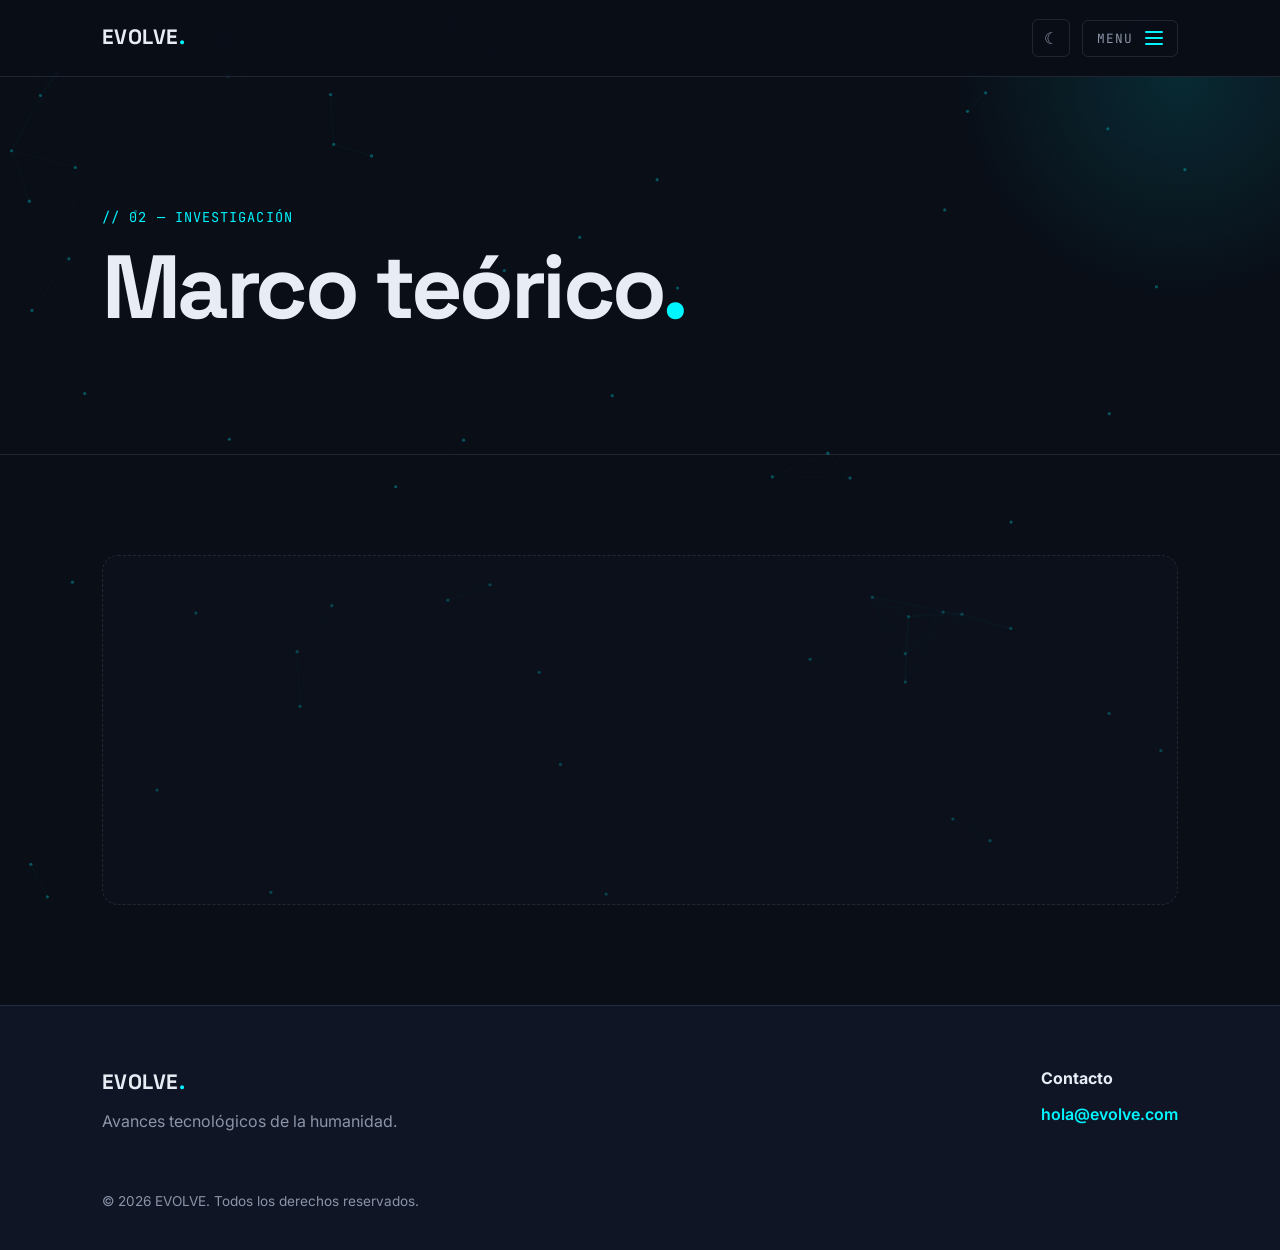
==== marco teorico.html @ f4b8d549 "Menu integrado" ====
<!DOCTYPE html>
<html lang="es">
<head>
  <meta charset="UTF-8">
  <meta name="viewport" content="width=device-width, initial-scale=1.0">

  <title>Marco teórico — EVOLVE</title>

  <meta
    name="description"
    content="Marco teórico del proyecto EVOLVE sobre los avances tecnológicos de la humanidad."
  >

  <link rel="preconnect" href="https://fonts.googleapis.com">
  <link rel="preconnect" href="https://fonts.gstatic.com" crossorigin>

  <link
    href="https://fonts.googleapis.com/css2?family=Space+Grotesk:wght@400;500;600;700&family=Inter:wght@400;500;600&family=JetBrains+Mono:wght@400;500&display=swap"
    rel="stylesheet"
  >

  <link rel="stylesheet" href="styles.css">
</head>

<body>

  <!-- Fondo animado -->
  <canvas id="particle-canvas"></canvas>
  <canvas id="cursor-trail-canvas"></canvas>

  <!-- Barra de progreso -->
  <div class="scroll-progress" id="scroll-progress"></div>

  <!-- HEADER -->
  <header class="site-header" id="header">

    <div class="header-inner">

      <a href="index.html" class="logo"> EVOLVE<span class="logo-dot">.</span></a>

      <div class="header-actions">

        <button
          class="icon-btn"
          id="theme-toggle"
          aria-label="Cambiar tema claro/oscuro"
        >
          <span id="theme-icon">☾</span>
        </button>

        <button
          class="menu-toggle"
          id="menu-toggle"
          aria-label="Abrir menú"
          aria-expanded="false"
          aria-controls="main-nav"
        >
          <span class="menu-toggle-label">MENU</span>

          <span class="menu-toggle-icon">
            <span></span>
            <span></span>
            <span></span>
          </span>
        </button>

      </div>

    </div>

    <nav class="main-nav" id="main-nav">

      <ul>

        <li><a href="index.html"> Inicio </a></li>
        <li><a href="nosotros.html"> Nosotros</a></li>
        <li><a href="marco teorico.html" class="active"> Marco teórico</a></li>
        <li><a href="resultado e impacto.html"> Resultado e impacto</a></li>
        <li><a href="propuestas de cambio.html"> Propuestas de cambio</a></li>
        <li><a href="index.html#contacto"> Contacto </a></li>

      </ul>

    </nav>

  </header>


  <!-- HERO -->
  <main>

    <section class="page-hero">

      <div class="page-hero-inner">

        <p class="page-eyebrow">// 02 — INVESTIGACIÓN</p>

        <h1 class="page-title">
          Marco teórico<span>.</span>
        </h1>

        <p class="page-subtitle">
          <!-- Aquí irá la introducción del marco teórico -->
        </p>

      </div>

    </section>


    <!-- CONTENIDO -->
    <section class="page-content">

      <div class="page-content-inner">

        <div class="empty-content">
          <!-- AQUÍ AGREGAREMOS EL MARCO TEÓRICO -->
        </div>

      </div>

    </section>

  </main>


  <!-- FOOTER -->
  <footer class="site-footer">

    <div class="footer-inner">

      <div class="footer-brand">

        <a href="index.html" class="logo">
          EVOLVE<span class="logo-dot">.</span>
        </a>

        <p>
          Avances tecnológicos de la humanidad.
        </p>

      </div>

      <div class="footer-contact">

        <h3>Contacto</h3>

        <a href="mailto:hola@evolve.com">
          hola@evolve.com
        </a>

      </div>

    </div>

    <div class="footer-bottom">
      <p>© 2026 EVOLVE. Todos los derechos reservados.</p>
    </div>

  </footer>


  <script src="script.js"></script>

</body>
</html>
---- styles.css ----
/* =========================================
   EVOLVE — Design tokens
   ========================================= */
:root {
  --color-bg: #0A0E17;
  --color-bg-alt: #0F1524;
  --color-surface: #131A2B;
  --color-cyan: #00F5FF;
  --color-purple: #8B5CF6;
  --color-magenta: #FF3D8A;
  --color-text: #E7ECF5;
  --color-text-soft: #8B94A8;
  --color-border: rgba(139, 148, 168, 0.18);

  --font-display: 'Space Grotesk', sans-serif;
  --font-body: 'Inter', sans-serif;
  --font-mono: 'JetBrains Mono', monospace;

  --container-width: 1140px;
  --radius-sm: 6px;
  --radius-md: 16px;
  --color-overlay: rgba(10, 14, 23, 0.75);
  --color-overlay-solid: rgba(10, 14, 23, 0.97);
  --color-cyan-rgb: 0, 245, 255;
  --color-purple-rgb: 139, 92, 246;

  color-scheme: dark;
  transition: background-color 0.3s ease, color 0.3s ease;
}

[data-theme="light"] {
  --color-bg: #F2F4F7;
  --color-bg-alt: #E7EBF0;
  --color-surface: #FFFFFF;
  --color-cyan: #0090A8;
  --color-purple: #6E56CF;
  --color-magenta: #D6336C;
  --color-text: #1A2233;
  --color-text-soft: #5B6472;
  --color-border: rgba(26, 34, 51, 0.12);
  --color-overlay: rgba(242, 244, 247, 0.85);
  --color-overlay-solid: rgba(242, 244, 247, 0.97);
  --color-cyan-rgb: 0, 144, 168;
  --color-purple-rgb: 110, 86, 207;
  color-scheme: light;
}

[data-theme="light"] body {
  background-color: var(--color-bg);
  background-image:
    linear-gradient(rgba(26, 34, 51, 0.05) 1px, transparent 1px),
    linear-gradient(90deg, rgba(26, 34, 51, 0.05) 1px, transparent 1px);
  background-size: 48px 48px;
  background-attachment: fixed;
}

* { box-sizing: border-box; }

html { scroll-behavior: smooth; }

body {
  margin: 0;
  font-family: var(--font-body);
  color: var(--color-text);
  background: var(--color-bg);
  line-height: 1.6;
  position: relative;
}

img { max-width: 100%; display: block; }
a { color: inherit; text-decoration: none; }
ul { list-style: none; margin: 0; padding: 0; }

#particle-canvas {
  position: fixed;
  top: 0; left: 0;
  width: 100%; height: 100%;
  z-index: 0;
  opacity: 0.5;
}

#cursor-trail-canvas {
  position: fixed;
  top: 0; left: 0;
  width: 100%; height: 100%;
  z-index: 60;
  pointer-events: none;
}

.scroll-progress {
  position: fixed;
  top: 0; left: 0;
  height: 3px;
  width: 0%;
  background: linear-gradient(90deg, var(--color-cyan), var(--color-purple));
  box-shadow: 0 0 10px rgba(0, 245, 255, 0.6);
  z-index: 100;
  transition: width 0.1s ease-out;
}

.site-header, .hero, .linea-tiempo, .fronteras, .impacto, .site-footer {
  position: relative;
  z-index: 1;
}

.section-inner, .header-inner, .footer-inner {
  max-width: var(--container-width);
  margin: 0 auto;
  padding: 0 32px;
}

.section-eyebrow {
  font-family: var(--font-mono);
  color: var(--color-cyan);
  font-size: 0.85rem;
  letter-spacing: 0.05em;
  margin: 0 0 12px;
}

.section-title {
  font-family: var(--font-display);
  font-weight: 600;
  font-size: clamp(1.7rem, 3vw, 2.5rem);
  line-height: 1.25;
  max-width: 680px;
  margin: 0 0 56px;
}

/* =========================================
   Header
   ========================================= */
.site-header {
  position: sticky;
  top: 0;
  z-index: 50;
  background: var(--color-overlay);
  backdrop-filter: blur(10px);
  border-bottom: 1px solid var(--color-border);
}

.header-inner {
  display: flex;
  align-items: center;
  justify-content: space-between;
  height: 76px;
}

.logo {
  font-family: var(--font-display);
  font-weight: 700;
  font-size: 1.3rem;
  letter-spacing: 0.02em;
}

.logo-dot { color: var(--color-cyan); }

.header-actions {
  display: flex;
  align-items: center;
  gap: 12px;
}

.icon-btn {
  display: flex;
  align-items: center;
  justify-content: center;
  width: 38px;
  height: 38px;
  background: none;
  border: 1px solid var(--color-border);
  border-radius: var(--radius-sm);
  color: var(--color-text-soft);
  font-size: 1rem;
  cursor: pointer;
  transition: border-color 0.2s ease, color 0.2s ease;
}

.icon-btn:hover {
  border-color: var(--color-cyan);
  color: var(--color-cyan);
}

/* Botón que abre/cierra el menú, en todas las pantallas */
.menu-toggle {
  display: flex;
  align-items: center;
  gap: 12px;
  background: none;
  border: 1px solid var(--color-border);
  border-radius: var(--radius-sm);
  padding: 9px 14px;
  cursor: pointer;
  transition: border-color 0.2s ease;
}

.menu-toggle:hover { border-color: var(--color-cyan); }

.menu-toggle-label {
  font-family: var(--font-mono);
  font-size: 0.8rem;
  letter-spacing: 0.08em;
  color: var(--color-text-soft);
}

.menu-toggle-icon {
  display: flex;
  flex-direction: column;
  justify-content: center;
  gap: 4px;
  width: 18px;
}

.menu-toggle-icon span {
  height: 2px;
  background: var(--color-cyan);
  border-radius: 2px;
  transition: transform 0.25s ease, opacity 0.25s ease;
}

/* Cuando está abierto, el ícono se convierte en una X */
.menu-toggle[aria-expanded="true"] .menu-toggle-icon span:nth-child(1) {
  transform: translateY(6px) rotate(45deg);
}
.menu-toggle[aria-expanded="true"] .menu-toggle-icon span:nth-child(2) {
  opacity: 0;
}
.menu-toggle[aria-expanded="true"] .menu-toggle-icon span:nth-child(3) {
  transform: translateY(-6px) rotate(-45deg);
}

/* Panel desplegable del menú, oculto por defecto en toda pantalla */
.main-nav {
  position: fixed;
  top: 76px;
  left: 0;
  right: 0;
  z-index: 49;
  background: var(--color-overlay-solid);
  backdrop-filter: blur(10px);
  border-bottom: 1px solid var(--color-border);
  max-height: 0;
  overflow: hidden;
  transition: max-height 0.3s ease;
}

.main-nav.open { max-height: 400px; }

/* =========================================
   MENÚ — BLOQUES / LABELS
   ========================================= */

.main-nav ul {
  display: flex;
  align-items: center;
  justify-content: center;
  flex-wrap: wrap;
  gap: 10px;
  padding: 22px 32px;
  max-width: var(--container-width);
  margin: 0 auto;
}

.main-nav li {
  margin: 0;
}

.main-nav a {
  position: relative;
  display: inline-flex;
  align-items: center;
  min-height: 42px;
  padding: 9px 15px;

  font-family: var(--font-mono);
  font-size: 0.78rem;
  letter-spacing: 0.03em;
  color: var(--color-text-soft);

  background: rgba(19, 26, 43, 0.55);
  border: 1px solid var(--color-border);
  border-radius: 6px;

  transition:
    color 0.25s ease,
    border-color 0.25s ease,
    background 0.25s ease,
    box-shadow 0.25s ease,
    transform 0.25s ease;
}

/* Pequeño indicador tecnológico */
.main-nav a::before {
  content: "";
  color: var(--color-text-soft);
  transition: color 0.25s ease;
}

/* Hover */
.main-nav a:hover {
  color: var(--color-cyan);
  border-color: rgba(var(--color-cyan-rgb), 0.65);
  background: rgba(var(--color-cyan-rgb), 0.07);

  box-shadow:
    0 0 15px rgba(var(--color-cyan-rgb), 0.12),
    inset 0 0 12px rgba(var(--color-cyan-rgb), 0.04);

  transform: translateY(-2px);
}

/* Página activa */
.main-nav a.active {
  color: var(--color-cyan);
  border-color: var(--color-cyan);

  background: rgba(var(--color-cyan-rgb), 0.09);

  box-shadow:
    0 0 18px rgba(var(--color-cyan-rgb), 0.16),
    inset 0 0 14px rgba(var(--color-cyan-rgb), 0.05);
}

/* =========================================
   MENÚ EN MÓVIL
   ========================================= */

@media (max-width: 860px) {

  .main-nav ul {
    display: grid;
    grid-template-columns: 1fr 1fr;
    gap: 8px;
    padding: 20px 32px 25px;
  }

  .main-nav a {
    width: 100%;
    justify-content: flex-start;
  }

}

@media (max-width: 500px) {

  .main-nav ul {
    grid-template-columns: 1fr;
  }

}



/* =========================================
   Hero
   ========================================= */
.hero {
  max-width: var(--container-width);
  margin: 0 auto;
  padding: 120px 32px 140px;
  min-height: 70vh;
  display: flex;
  flex-direction: column;
  justify-content: center;
}

.hero-grid {
  display: grid;
  grid-template-columns: 1.1fr 0.9fr;
  gap: 40px;
  align-items: center;
}

.hero-inner { max-width: 560px; }

.hero-banner {
  position: relative;
  aspect-ratio: 1 / 1;
  max-width: 440px;
  margin: 0 auto;
}

.hero-banner svg { width: 100%; height: 100%; }

.hero-banner .orbit-ring {
  transform-origin: 240px 240px;
  animation: spin 22s linear infinite;
}

.hero-banner .orbit-ring-slow {
  animation: spin 40s linear infinite reverse;
}

.hero-banner .pulse-node {
  animation: pulseNode 2.2s ease-in-out infinite;
  transform-origin: 240px 240px;
}

/* En modo claro, el brillo neón se pierde contra el fondo pálido:
   se atenúa el glow central y se refuerzan las líneas y anillos */
[data-theme="light"] .hero-core-glow { opacity: 0.55; }
[data-theme="light"] .hero-lines { opacity: 0.65; }
[data-theme="light"] .orbit-ring { opacity: 0.55; }
[data-theme="light"] .orbit-ring-slow { opacity: 0.4; }

[data-theme="light"] #particle-canvas { opacity: 0.65; }

@keyframes spin {
  from { transform: rotate(0deg); }
  to { transform: rotate(360deg); }
}

@keyframes pulseNode {
  0%, 100% { r: 7; opacity: 1; }
  50% { r: 10; opacity: 0.7; }
}

.hero-eyebrow {
  font-family: var(--font-mono);
  color: var(--color-cyan);
  font-size: 0.9rem;
  margin: 0 0 20px;
  min-height: 1.3em;
}

.typewriter-cursor {
  display: inline-block;
  margin-left: 2px;
  animation: blinkCursor 0.9s steps(1) infinite;
}
#nosotros-typewriter {
  margin: 20px auto 0;
  text-align: left;
  font-family: var(--font-mono);
  font-size: 1rem;
  font-weight: 600;
  letter-spacing: 0.08em;
  color: var(--color-cyan);
  min-height: 24px;
}
@keyframes blinkCursor {
  0%, 50% { opacity: 1; }
  51%, 100% { opacity: 0; }
}

.hero-title {
  font-family: var(--font-display);
  font-weight: 700;
  font-size: clamp(2.2rem, 4.8vw, 3.6rem);
  line-height: 1.15;
  margin: 0 0 28px;
}

.glow-text {
  color: var(--color-cyan);
  text-shadow: 0 0 20px rgba(0, 245, 255, 0.5);
}

.hero-lead {
  font-size: 1.1rem;
  color: var(--color-text-soft);
  max-width: 540px;
  margin: 0 0 36px;
}

.hero-actions { display: flex; gap: 16px; flex-wrap: wrap; }

.btn {
  display: inline-block;
  padding: 15px 28px;
  border-radius: var(--radius-sm);
  font-weight: 600;
  font-size: 0.95rem;
  transition: transform 0.15s ease, box-shadow 0.15s ease;
}

.btn-primary {
  background: var(--color-cyan);
  color: var(--color-bg);
  box-shadow: 0 0 24px rgba(0, 245, 255, 0.35);
}

.btn-primary:hover { transform: translateY(-2px); box-shadow: 0 0 32px rgba(0, 245, 255, 0.55); }

.btn-ghost { border: 1.5px solid var(--color-border); color: var(--color-text); }
.btn-ghost:hover { border-color: var(--color-cyan); color: var(--color-cyan); }

.hero-scroll-hint {
  position: absolute;
  bottom: 40px;
  left: 50%;
  transform: translateX(-50%);
  display: flex;
  flex-direction: column;
  align-items: center;
  gap: 8px;
  opacity: 0.6;
}

.hero-scroll-hint span {
  width: 1px;
  height: 36px;
  background: linear-gradient(var(--color-cyan), transparent);
  animation: scrollPulse 1.8s ease-in-out infinite;
}

.hero-scroll-hint p {
  font-family: var(--font-mono);
  font-size: 0.75rem;
  color: var(--color-text-soft);
  margin: 0;
  letter-spacing: 0.1em;
}

@keyframes scrollPulse {
  0%, 100% { opacity: 0.2; }
  50% { opacity: 1; }
}

/* =========================================
   Línea de tiempo
   ========================================= */
.linea-tiempo { padding: 100px 0; }

.linea-tiempo-header {
  display: flex;
  align-items: flex-start;
  justify-content: space-between;
  gap: 24px;
  flex-wrap: wrap;
  margin-bottom: 56px;
}

.linea-tiempo-header .section-title { margin-bottom: 0; }

.btn-presentacion {
  display: inline-flex;
  align-items: center;
  gap: 10px;
  white-space: nowrap;
  font-family: var(--font-mono);
  font-size: 0.85rem;
}

/* =========================================
   Modo presentación — diapositivas pantalla completa
   ========================================= */
.presentation-overlay {
  position: fixed;
  inset: 0;
  z-index: 200;
  background: var(--color-bg);
  display: none;
  flex-direction: column;
  align-items: center;
  justify-content: center;
  padding: 60px 32px;
  opacity: 0;
  transition: opacity 0.3s ease;
}

.presentation-overlay.open {
  display: flex;
  opacity: 1;
}

.presentation-close {
  position: absolute;
  top: 28px;
  right: 32px;
  width: 42px;
  height: 42px;
  border-radius: var(--radius-sm);
  border: 1px solid var(--color-border);
  background: none;
  color: var(--color-text-soft);
  font-size: 1.1rem;
  cursor: pointer;
  transition: border-color 0.2s ease, color 0.2s ease;
}

.presentation-close:hover { border-color: var(--color-magenta); color: var(--color-magenta); }

.presentation-slide {
  max-width: 680px;
  text-align: center;
  opacity: 0;
  transform: translateY(16px);
  transition: opacity 0.35s ease, transform 0.35s ease;
}

.presentation-slide.visible {
  opacity: 1;
  transform: translateY(0);
}

.presentation-slide-year {
  font-family: var(--font-mono);
  color: var(--color-cyan);
  font-size: 1rem;
  letter-spacing: 0.05em;
}

.presentation-slide-title {
  font-family: var(--font-display);
  font-weight: 700;
  font-size: clamp(1.8rem, 4vw, 2.8rem);
  margin: 16px 0 20px;
}

.presentation-slide-summary {
  font-size: 1.15rem;
  color: var(--color-text);
  margin: 0 0 16px;
}

.presentation-slide-detail {
  color: var(--color-text-soft);
  font-size: 1rem;
  margin: 0;
}

.presentation-controls {
  display: flex;
  align-items: center;
  gap: 20px;
  margin-top: 48px;
}

.presentation-dots {
  display: flex;
  gap: 8px;
}

.presentation-dots button {
  width: 8px;
  height: 8px;
  border-radius: 50%;
  border: none;
  background: var(--color-border);
  cursor: pointer;
  padding: 0;
  transition: background 0.2s ease, transform 0.2s ease;
}

.presentation-dots button.active {
  background: var(--color-cyan);
  transform: scale(1.3);
}

#slide-autoplay.is-playing {
  border-color: var(--color-cyan);
  color: var(--color-cyan);
}

.presentation-counter {
  position: absolute;
  bottom: 28px;
  font-family: var(--font-mono);
  font-size: 0.8rem;
  color: var(--color-text-soft);
}

@media (max-width: 600px) {
  .presentation-controls { gap: 14px; }
}

.timeline { position: relative; padding-left: 8px; }

.timeline-line {
  position: absolute;
  left: 28px;
  top: 0;
  bottom: 0;
  width: 2px;
  background: linear-gradient(var(--color-cyan), var(--color-purple));
  opacity: 0.35;
}

.timeline-item {
  position: relative;
  padding-left: 76px;
  margin-bottom: 32px;
  opacity: 0;
  transform: translateY(24px);
  transition: opacity 0.6s ease, transform 0.6s ease;
}

.timeline-item.in-view {
  opacity: 1;
  transform: translateY(0);
}

.timeline-marker {
  position: absolute;
  left: 20px;
  top: 28px;
  width: 16px; height: 16px;
  border-radius: 50%;
  background: var(--color-bg);
  border: 2px solid var(--color-cyan);
  box-shadow: 0 0 12px rgba(0, 245, 255, 0.5);
}

.timeline-card {
  background: var(--color-surface);
  border: 1px solid var(--color-border);
  border-radius: var(--radius-md);
  padding: 26px 28px;
  cursor: pointer;
  transition: border-color 0.2s ease;
}

.timeline-card:hover { border-color: var(--color-cyan); }

.timeline-year {
  font-family: var(--font-mono);
  color: var(--color-cyan);
  font-size: 0.85rem;
}

.timeline-card h3 {
  font-family: var(--font-display);
  font-size: 1.3rem;
  margin: 8px 0 8px;
}

.timeline-summary {
  color: var(--color-text-soft);
  margin: 0;
}

.timeline-detail {
  color: var(--color-text-soft);
  margin: 16px 0 0;
  max-height: 0;
  overflow: hidden;
  opacity: 0;
  transition: max-height 0.35s ease, opacity 0.35s ease, margin 0.35s ease;
}

.timeline-item.expanded .timeline-detail {
  max-height: 200px;
  opacity: 1;
}

/* =========================================
   Fronteras
   ========================================= */
.fronteras { padding: 100px 0; }

.fronteras-grid {
  display: grid;
  grid-template-columns: repeat(2, 1fr);
  gap: 24px;
}

.frontera-card {
  background: var(--color-surface);
  border: 1px solid var(--color-border);
  border-radius: var(--radius-md);
  padding: 32px;
  transition: transform 0.2s ease, border-color 0.2s ease, box-shadow 0.2s ease;
}

.frontera-card:hover {
  transform: translateY(-4px);
  border-color: var(--color-purple);
  box-shadow: 0 0 32px rgba(139, 92, 246, 0.2);
}

.frontera-icon {
  color: var(--color-magenta);
  font-size: 1.4rem;
  margin-bottom: 16px;
}

.frontera-card h3 {
  font-family: var(--font-display);
  font-size: 1.25rem;
  margin: 0 0 12px;
}

.frontera-card p {
  color: var(--color-text-soft);
  margin: 0;
}

/* =========================================
   Impacto / Stats
   ========================================= */
.impacto {
  padding: 100px 0;
  background: var(--color-bg-alt);
}

.stats-grid {
  display: grid;
  grid-template-columns: repeat(3, 1fr);
  gap: 32px;
}

.stat-item { text-align: center; }

.stat-number {
  display: block;
  font-family: var(--font-display);
  font-weight: 700;
  font-size: clamp(2.4rem, 4vw, 3.2rem);
  color: var(--color-cyan);
  text-shadow: 0 0 24px rgba(0, 245, 255, 0.35);
}

.stat-item p {
  color: var(--color-text-soft);
  margin: 8px 0 0;
  font-size: 0.95rem;
}

/* =========================================
   Footer
   ========================================= */
.site-footer {
  background: var(--color-bg-alt);
  padding: 60px 0 24px;
  border-top: 1px solid var(--color-border);
}

.footer-inner {
  display: flex;
  justify-content: space-between;
  flex-wrap: wrap;
  gap: 32px;
  margin-bottom: 40px;
}

.footer-brand p:last-child {
  color: var(--color-text-soft);
  max-width: 320px;
  margin-top: 10px;
}

.footer-contact h3 { font-size: 1rem; margin: 0 0 10px; }
.footer-contact a { color: var(--color-cyan); font-weight: 600; }

.footer-bottom {
  max-width: var(--container-width);
  margin: 0 auto;
  padding: 0 32px;
  font-size: 0.85rem;
  color: var(--color-text-soft);
}

/* =========================================
   Responsive
   ========================================= */
@media (max-width: 860px) {
  .fronteras-grid { grid-template-columns: 1fr; }
  .stats-grid { grid-template-columns: 1fr; gap: 40px; }

  .hero-grid {
    grid-template-columns: 1fr;
    text-align: center;
  }

  .hero-inner { margin: 0 auto; }
  .hero-actions { justify-content: center; }
  .hero-banner { max-width: 280px; order: -1; }

  .menu-toggle-label { display: none; }

  .linea-tiempo-header { flex-direction: column; }
}

@media (prefers-reduced-motion: reduce) {
  html { scroll-behavior: auto; }
  * { transition: none !important; animation: none !important; }
}

a:focus-visible, button:focus-visible {
  outline: 2px solid var(--color-cyan);
  outline-offset: 2px;
}
/* =========================================
   PÁGINAS INDEPENDIENTES
   Nosotros / Marco teórico
   ========================================= */

.page-hero {
  position: relative;
  z-index: 1;
  min-height: 42vh;
  display: flex;
  align-items: center;
  padding: 120px 0 90px;
  border-bottom: 1px solid var(--color-border);
  overflow: hidden;
}

.page-hero::before {
  content: "";
  position: absolute;
  width: 500px;
  height: 500px;
  top: -250px;
  right: -150px;
  border-radius: 50%;
  background: radial-gradient(
    circle,
    rgba(var(--color-cyan-rgb), 0.12),
    transparent 65%
  );
  pointer-events: none;
}

.page-hero-inner {
  position: relative;
  z-index: 2;
  max-width: var(--container-width);
  width: 100%;
  margin: 0 auto;
  padding: 0 32px;
}

.page-eyebrow {
  font-family: var(--font-mono);
  color: var(--color-cyan);
  font-size: 0.85rem;
  letter-spacing: 0.08em;
  margin: 0 0 16px;
}

.page-title {
  font-family: var(--font-display);
  font-size: clamp(3rem, 7vw, 6rem);
  line-height: 0.95;
  margin: 0;
  font-weight: 700;
  letter-spacing: -0.04em;
}

.page-title span {
  color: var(--color-cyan);
}

.page-subtitle {
  max-width: 650px;
  margin: 24px 0 0;
  color: var(--color-text-soft);
  font-size: 1.05rem;
}

.page-content {
  position: relative;
  z-index: 1;
  padding: 100px 0;
  min-height: 50vh;
}

.page-content-inner {
  max-width: var(--container-width);
  margin: 0 auto;
  padding: 0 32px;
}

/* Área vacía preparada para contenido futuro */
.empty-content {
  min-height: 350px;
  border: 1px dashed var(--color-border);
  border-radius: var(--radius-md);
  display: flex;
  align-items: center;
  justify-content: center;
  color: var(--color-text-soft);
  font-family: var(--font-mono);
  font-size: 0.85rem;
  background: rgba(19, 26, 43, 0.25);
}

.main-nav a.active::before {
  color: var(--color-cyan);
}

/* Ajuste para tema claro */
[data-theme="light"] .empty-content {
  background: rgba(255, 255, 255, 0.5);
}

/* Responsive */
@media (max-width: 860px) {
  .page-hero {
    min-height: 38vh;
    padding: 100px 0 70px;
  }

  .page-content {
    padding: 70px 0;
  }

  .page-title {
    font-size: clamp(2.8rem, 13vw, 5rem);
  }
}
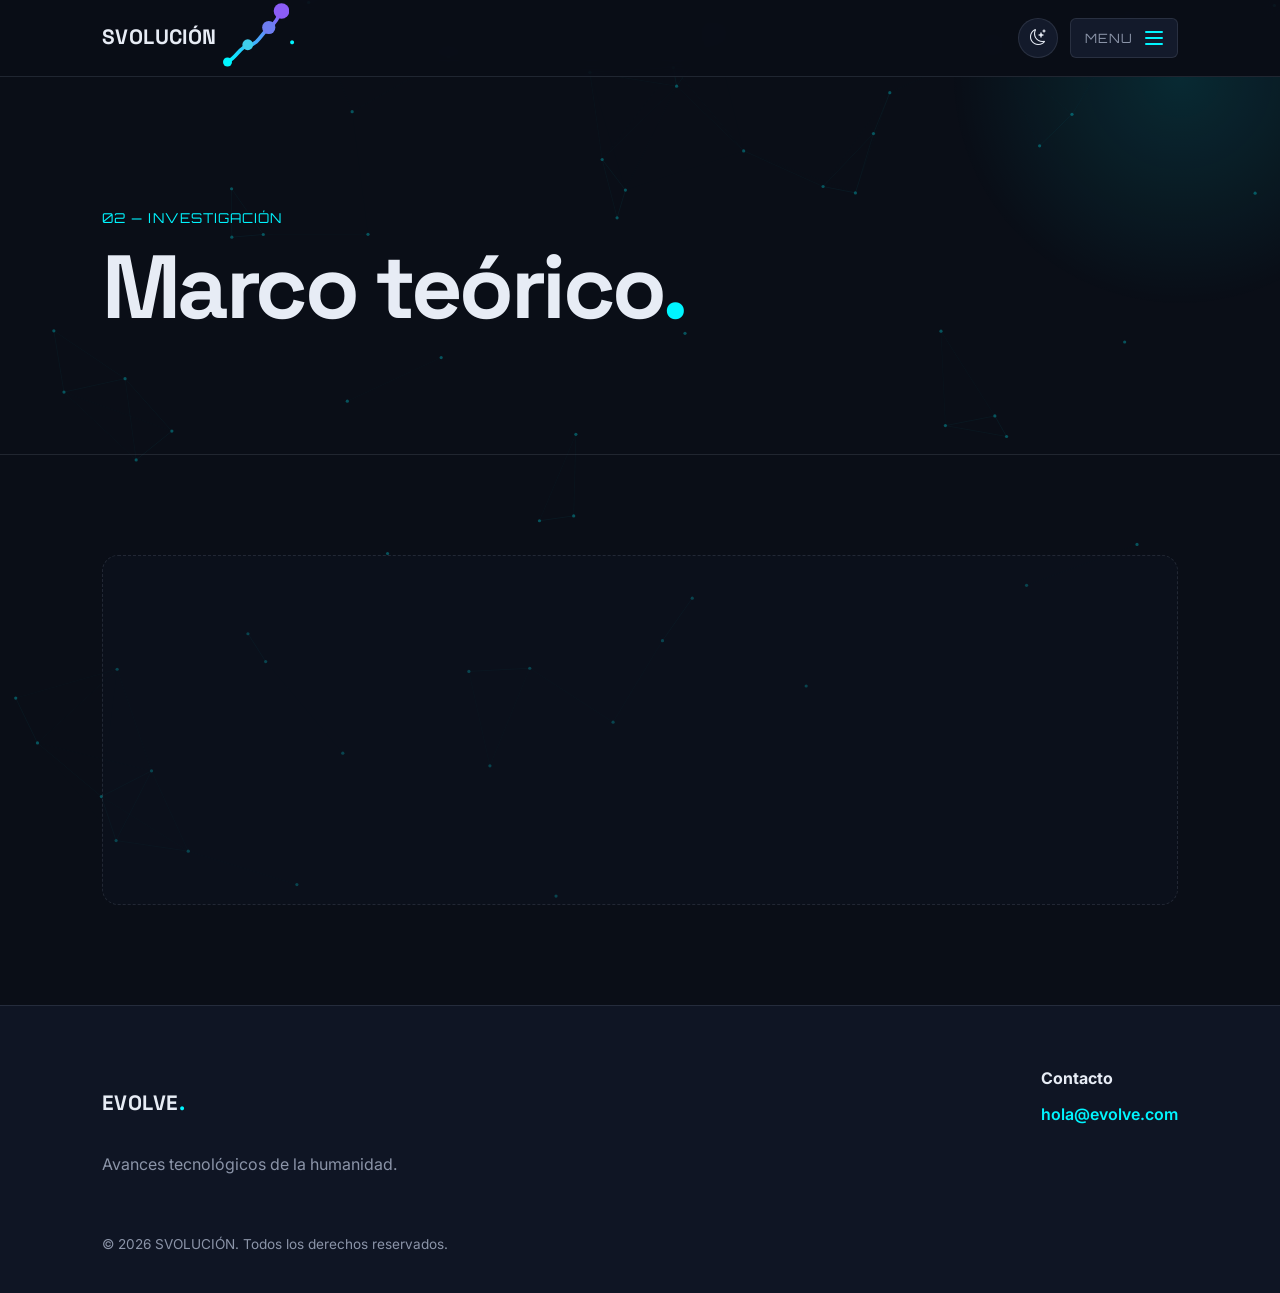
==== commit 023a8fcd: "Menu terminado" ====
--- a/marco teorico.html
+++ b/marco teorico.html
@@ -5,20 +5,11 @@
   <meta name="viewport" content="width=device-width, initial-scale=1.0">
 
   <title>Marco teórico — EVOLVE</title>
-
-  <meta
-    name="description"
-    content="Marco teórico del proyecto EVOLVE sobre los avances tecnológicos de la humanidad."
-  >
-
+  <meta name="description" content="Marco teórico del proyecto EVOLVE sobre los avances tecnológicos de la humanidad.">
   <link rel="preconnect" href="https://fonts.googleapis.com">
   <link rel="preconnect" href="https://fonts.gstatic.com" crossorigin>
-
-  <link
-    href="https://fonts.googleapis.com/css2?family=Space+Grotesk:wght@400;500;600;700&family=Inter:wght@400;500;600&family=JetBrains+Mono:wght@400;500&display=swap"
-    rel="stylesheet"
-  >
-
+   <link href="https://fonts.googleapis.com/css2?family=Space+Grotesk:wght@400;500;600;700&family=Inter:wght@400;500;600&family=Orbitron:wght@500;600;700;800&display=swap" rel="stylesheet">
+ <link rel="stylesheet" href="https://cdn.jsdelivr.net/npm/bootstrap-icons@1.11.3/font/bootstrap-icons.min.css">
   <link rel="stylesheet" href="styles.css">
 </head>
 
@@ -36,17 +27,10 @@
 
     <div class="header-inner">
 
-      <a href="index.html" class="logo"> EVOLVE<span class="logo-dot">.</span></a>
+      <a href="#inicio" class="logo">SVOLUCIÓN<img src="Imagenes/icon2-dark.svg" ><span class="logo-dot">.</span></a>
 
-      <div class="header-actions">
-
-        <button
-          class="icon-btn"
-          id="theme-toggle"
-          aria-label="Cambiar tema claro/oscuro"
-        >
-          <span id="theme-icon">☾</span>
-        </button>
+        <div class="header-actions">
+        <button class="icon-button" id="themeToggle"><i class="bi bi-moon-stars"></i></button>
 
         <button
           class="menu-toggle"
@@ -93,11 +77,8 @@
 
       <div class="page-hero-inner">
 
-        <p class="page-eyebrow">// 02 — INVESTIGACIÓN</p>
-
-        <h1 class="page-title">
-          Marco teórico<span>.</span>
-        </h1>
+        <p class="page-eyebrow"> 02 — INVESTIGACIÓN</p>
+        <h1 class="page-title">Marco teórico<span>.</span></h1>
 
         <p class="page-subtitle">
           <!-- Aquí irá la introducción del marco teórico -->
@@ -154,7 +135,7 @@
     </div>
 
     <div class="footer-bottom">
-      <p>© 2026 EVOLVE. Todos los derechos reservados.</p>
+      <p>© 2026 SVOLUCIÓN. Todos los derechos reservados.</p>
     </div>
 
   </footer>
--- a/styles.css
+++ b/styles.css
@@ -1,62 +1,77 @@
 /* =========================================
    EVOLVE — Design tokens
    ========================================= */
+
 :root {
   --color-bg: #0A0E17;
   --color-bg-alt: #0F1524;
   --color-surface: #131A2B;
+
   --color-cyan: #00F5FF;
   --color-purple: #8B5CF6;
   --color-magenta: #FF3D8A;
+
   --color-text: #E7ECF5;
   --color-text-soft: #8B94A8;
   --color-border: rgba(139, 148, 168, 0.18);
 
   --font-display: 'Space Grotesk', sans-serif;
   --font-body: 'Inter', sans-serif;
-  --font-mono: 'JetBrains Mono', monospace;
+  --font-mono: 'Orbitron', sans-serif;
 
   --container-width: 1140px;
+
   --radius-sm: 6px;
   --radius-md: 16px;
+
   --color-overlay: rgba(10, 14, 23, 0.75);
   --color-overlay-solid: rgba(10, 14, 23, 0.97);
+
   --color-cyan-rgb: 0, 245, 255;
   --color-purple-rgb: 139, 92, 246;
 
   color-scheme: dark;
-  transition: background-color 0.3s ease, color 0.3s ease;
-}
+}
+
+
+/* =========================================
+   TEMA CLARO
+   ========================================= */
 
 [data-theme="light"] {
   --color-bg: #F2F4F7;
   --color-bg-alt: #E7EBF0;
   --color-surface: #FFFFFF;
+
   --color-cyan: #0090A8;
   --color-purple: #6E56CF;
   --color-magenta: #D6336C;
+
   --color-text: #1A2233;
   --color-text-soft: #5B6472;
   --color-border: rgba(26, 34, 51, 0.12);
+
   --color-overlay: rgba(242, 244, 247, 0.85);
   --color-overlay-solid: rgba(242, 244, 247, 0.97);
+
   --color-cyan-rgb: 0, 144, 168;
   --color-purple-rgb: 110, 86, 207;
+
   color-scheme: light;
 }
 
-[data-theme="light"] body {
-  background-color: var(--color-bg);
-  background-image:
-    linear-gradient(rgba(26, 34, 51, 0.05) 1px, transparent 1px),
-    linear-gradient(90deg, rgba(26, 34, 51, 0.05) 1px, transparent 1px);
-  background-size: 48px 48px;
-  background-attachment: fixed;
-}
-
-* { box-sizing: border-box; }
-
-html { scroll-behavior: smooth; }
+
+/* =========================================
+   RESET
+   ========================================= */
+
+* {
+  box-sizing: border-box;
+}
+
+html {
+  scroll-behavior: smooth;
+}
 
 body {
   margin: 0;
@@ -67,47 +82,109 @@
   position: relative;
 }
 
-img { max-width: 100%; display: block; }
-a { color: inherit; text-decoration: none; }
-ul { list-style: none; margin: 0; padding: 0; }
+img {
+  max-width: 100%;
+  display: block;
+}
+
+a {
+  color: inherit;
+  text-decoration: none;
+}
+
+ul {
+  list-style: none;
+  margin: 0;
+  padding: 0;
+}
+
+button,
+input,
+textarea,
+select {
+  font: inherit;
+}
+
+
+/* =========================================
+   CANVAS / EFECTOS
+   ========================================= */
 
 #particle-canvas {
   position: fixed;
-  top: 0; left: 0;
-  width: 100%; height: 100%;
+  top: 0;
+  left: 0;
+  width: 100%;
+  height: 100%;
   z-index: 0;
   opacity: 0.5;
+  pointer-events: none;
 }
 
 #cursor-trail-canvas {
   position: fixed;
-  top: 0; left: 0;
-  width: 100%; height: 100%;
+  top: 0;
+  left: 0;
+  width: 100%;
+  height: 100%;
   z-index: 60;
   pointer-events: none;
 }
 
+
+/* =========================================
+   PROGRESO DE SCROLL
+   ========================================= */
+
 .scroll-progress {
   position: fixed;
-  top: 0; left: 0;
+  top: 0;
+  left: 0;
   height: 3px;
   width: 0%;
-  background: linear-gradient(90deg, var(--color-cyan), var(--color-purple));
-  box-shadow: 0 0 10px rgba(0, 245, 255, 0.6);
+  background: linear-gradient(
+    90deg,
+    var(--color-cyan),
+    var(--color-purple)
+  );
+  box-shadow:
+    0 0 10px rgba(var(--color-cyan-rgb), 0.6);
   z-index: 100;
   transition: width 0.1s ease-out;
 }
 
-.site-header, .hero, .linea-tiempo, .fronteras, .impacto, .site-footer {
+
+/* =========================================
+   CAPAS PRINCIPALES
+   ========================================= */
+
+.site-header,
+.hero,
+.linea-tiempo,
+.fronteras,
+.impacto,
+.site-footer {
   position: relative;
   z-index: 1;
 }
 
-.section-inner, .header-inner, .footer-inner {
+
+/* =========================================
+   CONTENEDORES
+   ========================================= */
+
+.section-inner,
+.header-inner,
+.footer-inner {
   max-width: var(--container-width);
   margin: 0 auto;
   padding: 0 32px;
 }
+
+
+/* =========================================
+   TÍTULOS DE SECCIÓN
+   ========================================= */
 
 .section-eyebrow {
   font-family: var(--font-mono);
@@ -126,15 +203,20 @@
   margin: 0 0 56px;
 }
 
-/* =========================================
-   Header
-   ========================================= */
+
+/* =========================================
+   HEADER
+   ========================================= */
+
 .site-header {
   position: sticky;
   top: 0;
   z-index: 50;
+
   background: var(--color-overlay);
+
   backdrop-filter: blur(10px);
+
   border-bottom: 1px solid var(--color-border);
 }
 
@@ -142,17 +224,48 @@
   display: flex;
   align-items: center;
   justify-content: space-between;
+
+  min-height: 76px;
+}
+
+
+/* =========================================
+   LOGO
+   ========================================= */
+
+.logo {
+  display: flex;
+  align-items: center;
+  justify-content: flex-start;
+
+  width: 82px;
   height: 76px;
-}
-
-.logo {
+
+  flex-shrink: 0;
+
   font-family: var(--font-display);
   font-weight: 700;
   font-size: 1.3rem;
   letter-spacing: 0.02em;
 }
 
-.logo-dot { color: var(--color-cyan); }
+.logo-dot {
+  color: var(--color-cyan);
+}
+
+.logo img {
+  width: 72px;
+  height: 72px;
+
+  object-fit: contain;
+
+  display: block;
+}
+
+
+/* =========================================
+   ACCIONES DEL HEADER
+   ========================================= */
 
 .header-actions {
   display: flex;
@@ -160,40 +273,122 @@
   gap: 12px;
 }
 
-.icon-btn {
+
+/* =========================================
+   BOTÓN MODO CLARO / OSCURO
+   ========================================= */
+
+.theme-toggle {
+  width: 40px;
+  height: 40px;
+
+  border-radius: 50%;
+
+  border: 1px solid var(--color-border);
+
+  background: var(--color-surface);
+  color: var(--color-text);
+
   display: flex;
   align-items: center;
   justify-content: center;
-  width: 38px;
-  height: 38px;
-  background: none;
+
+  cursor: pointer;
+
+  transition:
+    transform 0.3s ease,
+    background-color 0.3s ease,
+    color 0.3s ease,
+    border-color 0.3s ease,
+    box-shadow 0.3s ease;
+}
+
+.theme-toggle:hover {
+  transform: translateY(-2px);
+
+  border-color: var(--color-cyan);
+
+  color: var(--color-cyan);
+
+  box-shadow:
+    0 0 15px rgba(var(--color-cyan-rgb), 0.18);
+}
+
+.theme-toggle i {
+  font-size: 17px;
+}
+
+
+/* =========================================
+   BOTONES SECUNDARIOS DEL HEADER
+   ========================================= */
+
+.icon-button,
+.search-button {
+  width: 40px;
+  height: 40px;
+
+  border-radius: 50%;
+
   border: 1px solid var(--color-border);
-  border-radius: var(--radius-sm);
-  color: var(--color-text-soft);
-  font-size: 1rem;
+
+  background: var(--color-surface);
+
+  color: var(--color-text);
+
+  display: flex;
+  align-items: center;
+  justify-content: center;
+
   cursor: pointer;
-  transition: border-color 0.2s ease, color 0.2s ease;
-}
-
-.icon-btn:hover {
+
+  transition: 0.3s ease;
+}
+
+.icon-button:hover,
+.search-button:hover {
+  background: rgba(var(--color-cyan-rgb), 0.08);
+
+  color: var(--color-cyan);
+
   border-color: var(--color-cyan);
-  color: var(--color-cyan);
-}
-
-/* Botón que abre/cierra el menú, en todas las pantallas */
+
+  transform: translateY(-2px);
+}
+
+
+/* =========================================
+   BOTÓN DEL MENÚ
+   ========================================= */
+
 .menu-toggle {
   display: flex;
   align-items: center;
   gap: 12px;
-  background: none;
+
+  background: var(--color-surface);
+
   border: 1px solid var(--color-border);
+
   border-radius: var(--radius-sm);
+
   padding: 9px 14px;
+
+  color: var(--color-text);
+
   cursor: pointer;
-  transition: border-color 0.2s ease;
-}
-
-.menu-toggle:hover { border-color: var(--color-cyan); }
+
+  transition:
+    border-color 0.2s ease,
+    background-color 0.2s ease,
+    color 0.2s ease;
+}
+
+.menu-toggle:hover {
+  border-color: var(--color-cyan);
+
+  color: var(--color-cyan);
+}
 
 .menu-toggle-label {
   font-family: var(--font-mono);
@@ -207,28 +402,47 @@
   flex-direction: column;
   justify-content: center;
   gap: 4px;
+
   width: 18px;
 }
 
 .menu-toggle-icon span {
   height: 2px;
+
   background: var(--color-cyan);
+
   border-radius: 2px;
-  transition: transform 0.25s ease, opacity 0.25s ease;
-}
-
-/* Cuando está abierto, el ícono se convierte en una X */
-.menu-toggle[aria-expanded="true"] .menu-toggle-icon span:nth-child(1) {
+
+  transition:
+    transform 0.25s ease,
+    opacity 0.25s ease;
+}
+
+
+/* =========================================
+   MENÚ ABIERTO
+   ========================================= */
+
+.menu-toggle[aria-expanded="true"]
+.menu-toggle-icon span:nth-child(1) {
   transform: translateY(6px) rotate(45deg);
 }
-.menu-toggle[aria-expanded="true"] .menu-toggle-icon span:nth-child(2) {
+
+.menu-toggle[aria-expanded="true"]
+.menu-toggle-icon span:nth-child(2) {
   opacity: 0;
 }
-.menu-toggle[aria-expanded="true"] .menu-toggle-icon span:nth-child(3) {
+
+.menu-toggle[aria-expanded="true"]
+.menu-toggle-icon span:nth-child(3) {
   transform: translateY(-6px) rotate(-45deg);
 }
 
-/* Panel desplegable del menú, oculto por defecto en toda pantalla */
+
+/* =========================================
+   MENÚ DESPLEGABLE
+   ========================================= */
+
 .main-nav {
   position: fixed;
   top: 76px;
@@ -243,17 +457,20 @@
   transition: max-height 0.3s ease;
 }
 
-.main-nav.open { max-height: 400px; }
-
-/* =========================================
-   MENÚ — BLOQUES / LABELS
+.main-nav.open {
+  max-height: 400px;
+}
+
+
+/* =========================================
+   MENÚ — BLOQUES
    ========================================= */
 
 .main-nav ul {
   display: flex;
-  align-items: center;
-  justify-content: center;
-  flex-wrap: wrap;
+  flex-direction: column;
+  align-items: stretch;
+  justify-content: flex-start;
   gap: 10px;
   padding: 22px 32px;
   max-width: var(--container-width);
@@ -266,18 +483,27 @@
 
 .main-nav a {
   position: relative;
-  display: inline-flex;
+  display: flex;
   align-items: center;
   min-height: 42px;
   padding: 9px 15px;
-
+  width: 100%;
+  
   font-family: var(--font-mono);
   font-size: 0.78rem;
   letter-spacing: 0.03em;
+
   color: var(--color-text-soft);
 
-  background: rgba(19, 26, 43, 0.55);
+  background: rgba(
+    19,
+    26,
+    43,
+    0.55
+  );
+
   border: 1px solid var(--color-border);
+
   border-radius: 6px;
 
   transition:
@@ -288,18 +514,16 @@
     transform 0.25s ease;
 }
 
-/* Pequeño indicador tecnológico */
-.main-nav a::before {
-  content: "";
-  color: var(--color-text-soft);
-  transition: color 0.25s ease;
-}
-
 /* Hover */
+
 .main-nav a:hover {
   color: var(--color-cyan);
-  border-color: rgba(var(--color-cyan-rgb), 0.65);
-  background: rgba(var(--color-cyan-rgb), 0.07);
+
+  border-color:
+    rgba(var(--color-cyan-rgb), 0.65);
+
+  background:
+    rgba(var(--color-cyan-rgb), 0.07);
 
   box-shadow:
     0 0 15px rgba(var(--color-cyan-rgb), 0.12),
@@ -308,125 +532,175 @@
   transform: translateY(-2px);
 }
 
-/* Página activa */
+
+/* Activo */
+
 .main-nav a.active {
   color: var(--color-cyan);
+
   border-color: var(--color-cyan);
 
-  background: rgba(var(--color-cyan-rgb), 0.09);
+  background:
+    rgba(var(--color-cyan-rgb), 0.09);
 
   box-shadow:
     0 0 18px rgba(var(--color-cyan-rgb), 0.16),
     inset 0 0 14px rgba(var(--color-cyan-rgb), 0.05);
 }
 
-/* =========================================
-   MENÚ EN MÓVIL
-   ========================================= */
-
-@media (max-width: 860px) {
-
-  .main-nav ul {
-    display: grid;
-    grid-template-columns: 1fr 1fr;
-    gap: 8px;
-    padding: 20px 32px 25px;
-  }
-
-  .main-nav a {
-    width: 100%;
-    justify-content: flex-start;
-  }
-
-}
-
-@media (max-width: 500px) {
-
-  .main-nav ul {
-    grid-template-columns: 1fr;
-  }
-
-}
-
-
-
-/* =========================================
-   Hero
-   ========================================= */
+.main-nav a.active::before {
+  background: var(--color-cyan);
+  opacity: 1;
+}
+
+
+/* =========================================
+   HERO
+   ========================================= */
+
 .hero {
   max-width: var(--container-width);
+
   margin: 0 auto;
+
   padding: 120px 32px 140px;
+
   min-height: 70vh;
-  display: flex;
+
+  display: flex;
+
   flex-direction: column;
+
   justify-content: center;
 }
 
 .hero-grid {
   display: grid;
+
   grid-template-columns: 1.1fr 0.9fr;
+
   gap: 40px;
+
   align-items: center;
 }
 
-.hero-inner { max-width: 560px; }
+.hero-inner {
+  max-width: 560px;
+}
 
 .hero-banner {
   position: relative;
+
   aspect-ratio: 1 / 1;
+
   max-width: 440px;
+
   margin: 0 auto;
 }
 
-.hero-banner svg { width: 100%; height: 100%; }
+.hero-banner svg {
+  width: 100%;
+  height: 100%;
+}
 
 .hero-banner .orbit-ring {
   transform-origin: 240px 240px;
-  animation: spin 22s linear infinite;
+
+  animation:
+    spin 22s linear infinite;
 }
 
 .hero-banner .orbit-ring-slow {
-  animation: spin 40s linear infinite reverse;
+  animation:
+    spin 40s linear infinite reverse;
 }
 
 .hero-banner .pulse-node {
-  animation: pulseNode 2.2s ease-in-out infinite;
+  animation:
+    pulseNode 2.2s ease-in-out infinite;
+
   transform-origin: 240px 240px;
 }
 
-/* En modo claro, el brillo neón se pierde contra el fondo pálido:
-   se atenúa el glow central y se refuerzan las líneas y anillos */
-[data-theme="light"] .hero-core-glow { opacity: 0.55; }
-[data-theme="light"] .hero-lines { opacity: 0.65; }
-[data-theme="light"] .orbit-ring { opacity: 0.55; }
-[data-theme="light"] .orbit-ring-slow { opacity: 0.4; }
-
-[data-theme="light"] #particle-canvas { opacity: 0.65; }
+
+/* =========================================
+   HERO — MODO CLARO
+   ========================================= */
+
+[data-theme="light"] .hero-core-glow {
+  opacity: 0.55;
+}
+
+[data-theme="light"] .hero-lines {
+  opacity: 0.65;
+}
+
+[data-theme="light"] .orbit-ring {
+  opacity: 0.55;
+}
+
+[data-theme="light"] .orbit-ring-slow {
+  opacity: 0.4;
+}
+
+[data-theme="light"] #particle-canvas {
+  opacity: 0.65;
+}
+
+
+/* =========================================
+   ANIMACIONES HERO
+   ========================================= */
 
 @keyframes spin {
-  from { transform: rotate(0deg); }
-  to { transform: rotate(360deg); }
+  from {
+    transform: rotate(0deg);
+  }
+
+  to {
+    transform: rotate(360deg);
+  }
 }
 
 @keyframes pulseNode {
-  0%, 100% { r: 7; opacity: 1; }
-  50% { r: 10; opacity: 0.7; }
-}
+  0%,
+  100% {
+    opacity: 1;
+    transform: scale(1);
+  }
+
+  50% {
+    opacity: 0.7;
+    transform: scale(1.25);
+  }
+}
+
+
+/* =========================================
+   HERO — TEXTO
+   ========================================= */
 
 .hero-eyebrow {
   font-family: var(--font-mono);
+
   color: var(--color-cyan);
+
   font-size: 0.9rem;
+
   margin: 0 0 20px;
+
   min-height: 1.3em;
 }
 
 .typewriter-cursor {
   display: inline-block;
+
   margin-left: 2px;
-  animation: blinkCursor 0.9s steps(1) infinite;
-}
+
+  animation:
+    blinkCursor 0.9s steps(1) infinite;
+}
+
 #nosotros-typewriter {
   margin: 20px auto 0;
   text-align: left;
@@ -437,559 +711,959 @@
   color: var(--color-cyan);
   min-height: 24px;
 }
+
 @keyframes blinkCursor {
-  0%, 50% { opacity: 1; }
-  51%, 100% { opacity: 0; }
-}
+  0%,
+  50% {
+    opacity: 1;
+  }
+
+  51%,
+  100% {
+    opacity: 0;
+  }
+}
+
 
 .hero-title {
   font-family: var(--font-display);
+
   font-weight: 700;
-  font-size: clamp(2.2rem, 4.8vw, 3.6rem);
+
+  font-size:
+    clamp(2.2rem, 4.8vw, 3.6rem);
+
   line-height: 1.15;
+
   margin: 0 0 28px;
 }
 
 .glow-text {
   color: var(--color-cyan);
-  text-shadow: 0 0 20px rgba(0, 245, 255, 0.5);
+
+  text-shadow:
+    0 0 20px
+    rgba(var(--color-cyan-rgb), 0.5);
 }
 
 .hero-lead {
   font-size: 1.1rem;
+
   color: var(--color-text-soft);
+
   max-width: 540px;
+
   margin: 0 0 36px;
 }
 
-.hero-actions { display: flex; gap: 16px; flex-wrap: wrap; }
+.hero-actions {
+  display: flex;
+
+  gap: 16px;
+
+  flex-wrap: wrap;
+}
+
+
+/* =========================================
+   BOTONES
+   ========================================= */
 
 .btn {
   display: inline-block;
+
   padding: 15px 28px;
+
   border-radius: var(--radius-sm);
+
   font-weight: 600;
+
   font-size: 0.95rem;
-  transition: transform 0.15s ease, box-shadow 0.15s ease;
+
+  transition:
+    transform 0.15s ease,
+    box-shadow 0.15s ease,
+    border-color 0.15s ease,
+    color 0.15s ease;
 }
 
 .btn-primary {
   background: var(--color-cyan);
+
   color: var(--color-bg);
-  box-shadow: 0 0 24px rgba(0, 245, 255, 0.35);
-}
-
-.btn-primary:hover { transform: translateY(-2px); box-shadow: 0 0 32px rgba(0, 245, 255, 0.55); }
-
-.btn-ghost { border: 1.5px solid var(--color-border); color: var(--color-text); }
-.btn-ghost:hover { border-color: var(--color-cyan); color: var(--color-cyan); }
+
+  box-shadow:
+    0 0 24px
+    rgba(var(--color-cyan-rgb), 0.35);
+}
+
+.btn-primary:hover {
+  transform: translateY(-2px);
+
+  box-shadow:
+    0 0 32px
+    rgba(var(--color-cyan-rgb), 0.55);
+}
+
+.btn-ghost {
+  border: 1.5px solid var(--color-border);
+
+  color: var(--color-text);
+
+  background: transparent;
+}
+
+.btn-ghost:hover {
+  border-color: var(--color-cyan);
+
+  color: var(--color-cyan);
+}
+
+
+/* =========================================
+   INDICADOR DE SCROLL
+   ========================================= */
 
 .hero-scroll-hint {
   position: absolute;
+
   bottom: 40px;
+
   left: 50%;
+
   transform: translateX(-50%);
-  display: flex;
+
+  display: flex;
+
   flex-direction: column;
+
   align-items: center;
+
   gap: 8px;
+
   opacity: 0.6;
 }
 
 .hero-scroll-hint span {
   width: 1px;
+
   height: 36px;
-  background: linear-gradient(var(--color-cyan), transparent);
-  animation: scrollPulse 1.8s ease-in-out infinite;
+
+  background:
+    linear-gradient(
+      var(--color-cyan),
+      transparent
+    );
+
+  animation:
+    scrollPulse 1.8s ease-in-out infinite;
 }
 
 .hero-scroll-hint p {
   font-family: var(--font-mono);
+
   font-size: 0.75rem;
+
   color: var(--color-text-soft);
+
   margin: 0;
+
   letter-spacing: 0.1em;
 }
 
 @keyframes scrollPulse {
-  0%, 100% { opacity: 0.2; }
-  50% { opacity: 1; }
-}
-
-/* =========================================
-   Línea de tiempo
-   ========================================= */
-.linea-tiempo { padding: 100px 0; }
+  0%,
+  100% {
+    opacity: 0.2;
+  }
+
+  50% {
+    opacity: 1;
+  }
+}
+
+
+/* =========================================
+   LÍNEA DE TIEMPO
+   ========================================= */
+
+.linea-tiempo {
+  padding: 100px 0;
+}
 
 .linea-tiempo-header {
   display: flex;
+
   align-items: flex-start;
+
   justify-content: space-between;
+
   gap: 24px;
+
   flex-wrap: wrap;
+
   margin-bottom: 56px;
 }
 
-.linea-tiempo-header .section-title { margin-bottom: 0; }
+.linea-tiempo-header
+.section-title {
+  margin-bottom: 0;
+}
+
+
+/* =========================================
+   PRESENTACIÓN
+   ========================================= */
 
 .btn-presentacion {
   display: inline-flex;
+
   align-items: center;
+
   gap: 10px;
+
   white-space: nowrap;
+
   font-family: var(--font-mono);
+
   font-size: 0.85rem;
 }
 
-/* =========================================
-   Modo presentación — diapositivas pantalla completa
-   ========================================= */
 .presentation-overlay {
   position: fixed;
+
   inset: 0;
+
   z-index: 200;
+
   background: var(--color-bg);
+
   display: none;
+
   flex-direction: column;
+
   align-items: center;
+
   justify-content: center;
+
   padding: 60px 32px;
+
   opacity: 0;
+
   transition: opacity 0.3s ease;
 }
 
 .presentation-overlay.open {
   display: flex;
+
   opacity: 1;
 }
 
 .presentation-close {
   position: absolute;
+
   top: 28px;
+
   right: 32px;
+
   width: 42px;
+
   height: 42px;
+
   border-radius: var(--radius-sm);
+
   border: 1px solid var(--color-border);
-  background: none;
+
+  background: transparent;
+
   color: var(--color-text-soft);
+
   font-size: 1.1rem;
+
   cursor: pointer;
-  transition: border-color 0.2s ease, color 0.2s ease;
-}
-
-.presentation-close:hover { border-color: var(--color-magenta); color: var(--color-magenta); }
+
+  transition:
+    border-color 0.2s ease,
+    color 0.2s ease;
+}
+
+.presentation-close:hover {
+  border-color: var(--color-magenta);
+
+  color: var(--color-magenta);
+}
 
 .presentation-slide {
   max-width: 680px;
+
   text-align: center;
+
   opacity: 0;
+
   transform: translateY(16px);
-  transition: opacity 0.35s ease, transform 0.35s ease;
+
+  transition:
+    opacity 0.35s ease,
+    transform 0.35s ease;
 }
 
 .presentation-slide.visible {
   opacity: 1;
+
   transform: translateY(0);
 }
 
 .presentation-slide-year {
   font-family: var(--font-mono);
+
   color: var(--color-cyan);
+
   font-size: 1rem;
+
   letter-spacing: 0.05em;
 }
 
 .presentation-slide-title {
   font-family: var(--font-display);
+
   font-weight: 700;
-  font-size: clamp(1.8rem, 4vw, 2.8rem);
+
+  font-size:
+    clamp(1.8rem, 4vw, 2.8rem);
+
   margin: 16px 0 20px;
 }
 
 .presentation-slide-summary {
   font-size: 1.15rem;
+
   color: var(--color-text);
+
   margin: 0 0 16px;
 }
 
 .presentation-slide-detail {
   color: var(--color-text-soft);
+
   font-size: 1rem;
+
   margin: 0;
 }
 
 .presentation-controls {
   display: flex;
+
   align-items: center;
+
   gap: 20px;
+
   margin-top: 48px;
 }
 
 .presentation-dots {
   display: flex;
+
   gap: 8px;
 }
 
 .presentation-dots button {
   width: 8px;
+
   height: 8px;
+
   border-radius: 50%;
+
   border: none;
+
   background: var(--color-border);
+
   cursor: pointer;
+
   padding: 0;
-  transition: background 0.2s ease, transform 0.2s ease;
+
+  transition:
+    background 0.2s ease,
+    transform 0.2s ease;
 }
 
 .presentation-dots button.active {
   background: var(--color-cyan);
+
   transform: scale(1.3);
 }
 
 #slide-autoplay.is-playing {
   border-color: var(--color-cyan);
+
   color: var(--color-cyan);
 }
 
 .presentation-counter {
   position: absolute;
+
   bottom: 28px;
+
   font-family: var(--font-mono);
+
   font-size: 0.8rem;
+
   color: var(--color-text-soft);
 }
 
-@media (max-width: 600px) {
-  .presentation-controls { gap: 14px; }
-}
-
-.timeline { position: relative; padding-left: 8px; }
+
+/* =========================================
+   TIMELINE
+   ========================================= */
+
+.timeline {
+  position: relative;
+
+  padding-left: 8px;
+}
 
 .timeline-line {
   position: absolute;
+
   left: 28px;
+
   top: 0;
+
   bottom: 0;
+
   width: 2px;
-  background: linear-gradient(var(--color-cyan), var(--color-purple));
+
+  background:
+    linear-gradient(
+      var(--color-cyan),
+      var(--color-purple)
+    );
+
   opacity: 0.35;
 }
 
 .timeline-item {
   position: relative;
+
   padding-left: 76px;
+
   margin-bottom: 32px;
+
   opacity: 0;
+
   transform: translateY(24px);
-  transition: opacity 0.6s ease, transform 0.6s ease;
+
+  transition:
+    opacity 0.6s ease,
+    transform 0.6s ease;
 }
 
 .timeline-item.in-view {
   opacity: 1;
+
   transform: translateY(0);
 }
 
 .timeline-marker {
   position: absolute;
+
   left: 20px;
+
   top: 28px;
-  width: 16px; height: 16px;
+
+  width: 16px;
+
+  height: 16px;
+
   border-radius: 50%;
+
   background: var(--color-bg);
+
   border: 2px solid var(--color-cyan);
-  box-shadow: 0 0 12px rgba(0, 245, 255, 0.5);
+
+  box-shadow:
+    0 0 12px
+    rgba(var(--color-cyan-rgb), 0.5);
 }
 
 .timeline-card {
   background: var(--color-surface);
+
   border: 1px solid var(--color-border);
+
   border-radius: var(--radius-md);
+
   padding: 26px 28px;
+
   cursor: pointer;
-  transition: border-color 0.2s ease;
-}
-
-.timeline-card:hover { border-color: var(--color-cyan); }
+
+  transition:
+    border-color 0.2s ease,
+    transform 0.2s ease,
+    box-shadow 0.2s ease;
+}
+
+.timeline-card:hover {
+  border-color: var(--color-cyan);
+
+  transform: translateX(3px);
+}
 
 .timeline-year {
   font-family: var(--font-mono);
+
   color: var(--color-cyan);
+
   font-size: 0.85rem;
 }
 
 .timeline-card h3 {
   font-family: var(--font-display);
+
   font-size: 1.3rem;
-  margin: 8px 0 8px;
+
+  margin: 8px 0;
 }
 
 .timeline-summary {
   color: var(--color-text-soft);
+
   margin: 0;
 }
 
 .timeline-detail {
   color: var(--color-text-soft);
+
   margin: 16px 0 0;
+
   max-height: 0;
+
   overflow: hidden;
+
   opacity: 0;
-  transition: max-height 0.35s ease, opacity 0.35s ease, margin 0.35s ease;
+
+  transition:
+    max-height 0.35s ease,
+    opacity 0.35s ease,
+    margin 0.35s ease;
 }
 
 .timeline-item.expanded .timeline-detail {
   max-height: 200px;
+
   opacity: 1;
 }
 
-/* =========================================
-   Fronteras
-   ========================================= */
-.fronteras { padding: 100px 0; }
+
+/* =========================================
+   FRONTERAS
+   ========================================= */
+
+.fronteras {
+  padding: 100px 0;
+}
 
 .fronteras-grid {
   display: grid;
-  grid-template-columns: repeat(2, 1fr);
+
+  grid-template-columns:
+    repeat(2, 1fr);
+
   gap: 24px;
 }
 
 .frontera-card {
   background: var(--color-surface);
+
   border: 1px solid var(--color-border);
+
   border-radius: var(--radius-md);
+
   padding: 32px;
-  transition: transform 0.2s ease, border-color 0.2s ease, box-shadow 0.2s ease;
+
+  transition:
+    transform 0.2s ease,
+    border-color 0.2s ease,
+    box-shadow 0.2s ease;
 }
 
 .frontera-card:hover {
   transform: translateY(-4px);
+
   border-color: var(--color-purple);
-  box-shadow: 0 0 32px rgba(139, 92, 246, 0.2);
+
+  box-shadow:
+    0 0 32px
+    rgba(var(--color-purple-rgb), 0.2);
 }
 
 .frontera-icon {
   color: var(--color-magenta);
+
   font-size: 1.4rem;
+
   margin-bottom: 16px;
 }
 
 .frontera-card h3 {
   font-family: var(--font-display);
+
   font-size: 1.25rem;
+
   margin: 0 0 12px;
 }
 
 .frontera-card p {
   color: var(--color-text-soft);
+
   margin: 0;
 }
 
-/* =========================================
-   Impacto / Stats
-   ========================================= */
+
+/* =========================================
+   IMPACTO / ESTADÍSTICAS
+   ========================================= */
+
 .impacto {
   padding: 100px 0;
+
   background: var(--color-bg-alt);
 }
 
 .stats-grid {
   display: grid;
-  grid-template-columns: repeat(3, 1fr);
+
+  grid-template-columns:
+    repeat(3, 1fr);
+
   gap: 32px;
 }
 
-.stat-item { text-align: center; }
+.stat-item {
+  text-align: center;
+}
 
 .stat-number {
   display: block;
+
   font-family: var(--font-display);
+
   font-weight: 700;
-  font-size: clamp(2.4rem, 4vw, 3.2rem);
+
+  font-size:
+    clamp(2.4rem, 4vw, 3.2rem);
+
   color: var(--color-cyan);
-  text-shadow: 0 0 24px rgba(0, 245, 255, 0.35);
+
+  text-shadow:
+    0 0 24px
+    rgba(var(--color-cyan-rgb), 0.35);
 }
 
 .stat-item p {
   color: var(--color-text-soft);
+
   margin: 8px 0 0;
+
   font-size: 0.95rem;
 }
 
-/* =========================================
-   Footer
-   ========================================= */
+
+/* =========================================
+   FOOTER
+   ========================================= */
+
 .site-footer {
   background: var(--color-bg-alt);
+
   padding: 60px 0 24px;
+
   border-top: 1px solid var(--color-border);
 }
 
 .footer-inner {
   display: flex;
+
   justify-content: space-between;
+
   flex-wrap: wrap;
+
   gap: 32px;
+
   margin-bottom: 40px;
+}
+
+.footer-brand .logo img {
+  width: 120px;
+
+  height: auto;
+
+  display: block;
 }
 
 .footer-brand p:last-child {
   color: var(--color-text-soft);
+
   max-width: 320px;
+
   margin-top: 10px;
 }
 
-.footer-contact h3 { font-size: 1rem; margin: 0 0 10px; }
-.footer-contact a { color: var(--color-cyan); font-weight: 600; }
+.footer-contact h3 {
+  font-size: 1rem;
+
+  margin: 0 0 10px;
+}
+
+.footer-contact a {
+  color: var(--color-cyan);
+
+  font-weight: 600;
+}
 
 .footer-bottom {
   max-width: var(--container-width);
+
   margin: 0 auto;
+
   padding: 0 32px;
+
   font-size: 0.85rem;
+
   color: var(--color-text-soft);
 }
 
-/* =========================================
-   Responsive
-   ========================================= */
+
+/* =========================================
+   PÁGINAS INDEPENDIENTES
+   Nosotros / Marco teórico
+   ========================================= */
+
+.page-hero {
+  position: relative;
+
+  z-index: 1;
+
+  min-height: 42vh;
+
+  display: flex;
+
+  align-items: center;
+
+  padding: 120px 0 90px;
+
+  border-bottom: 1px solid var(--color-border);
+
+  overflow: hidden;
+}
+
+.page-hero::before {
+  content: "";
+
+  position: absolute;
+
+  width: 500px;
+
+  height: 500px;
+
+  top: -250px;
+
+  right: -150px;
+
+  border-radius: 50%;
+
+  background:
+    radial-gradient(
+      circle,
+      rgba(var(--color-cyan-rgb), 0.12),
+      transparent 65%
+    );
+
+  pointer-events: none;
+}
+
+.page-hero-inner {
+  position: relative;
+
+  z-index: 2;
+
+  max-width: var(--container-width);
+
+  width: 100%;
+
+  margin: 0 auto;
+
+  padding: 0 32px;
+}
+
+.page-eyebrow {
+  font-family: var(--font-mono);
+
+  color: var(--color-cyan);
+
+  font-size: 0.85rem;
+
+  letter-spacing: 0.08em;
+
+  margin: 0 0 16px;
+}
+
+.page-title {
+  font-family: var(--font-display);
+
+  font-size:
+    clamp(3rem, 7vw, 6rem);
+
+  line-height: 0.95;
+
+  margin: 0;
+
+  font-weight: 700;
+
+  letter-spacing: -0.04em;
+}
+
+.page-title span {
+  color: var(--color-cyan);
+}
+
+.page-subtitle {
+  max-width: 650px;
+
+  margin: 24px 0 0;
+
+  color: var(--color-text-soft);
+
+  font-size: 1.05rem;
+}
+
+.page-content {
+  position: relative;
+
+  z-index: 1;
+
+  padding: 100px 0;
+
+  min-height: 50vh;
+}
+
+.page-content-inner {
+  max-width: var(--container-width);
+
+  margin: 0 auto;
+
+  padding: 0 32px;
+}
+
+
+/* =========================================
+   ÁREA VACÍA
+   ========================================= */
+
+.empty-content {
+  min-height: 350px;
+
+  border: 1px dashed var(--color-border);
+
+  border-radius: var(--radius-md);
+
+  display: flex;
+
+  align-items: center;
+
+  justify-content: center;
+
+  color: var(--color-text-soft);
+
+  font-family: var(--font-mono);
+
+  font-size: 0.85rem;
+
+  background:
+    rgba(19, 26, 43, 0.25);
+}
+
+[data-theme="light"] .empty-content {
+  background:
+    rgba(255, 255, 255, 0.5);
+}
+
+
+/* =========================================
+   RESPONSIVE — MENÚ
+   ========================================= */
+
 @media (max-width: 860px) {
-  .fronteras-grid { grid-template-columns: 1fr; }
-  .stats-grid { grid-template-columns: 1fr; gap: 40px; }
+
+  .main-nav ul {
+    display: grid;
+
+    grid-template-columns:
+      1fr 1fr;
+
+    gap: 8px;
+
+    padding:
+      20px 32px 25px;
+  }
+
+  .main-nav a {
+    width: 100%;
+
+    justify-content: flex-start;
+  }
+
+  .menu-toggle-label {
+    display: none;
+  }
+
+}
+
+
+/* =========================================
+   RESPONSIVE — HERO / SECCIONES
+   ========================================= */
+
+@media (max-width: 860px) {
+
+  .fronteras-grid {
+    grid-template-columns: 1fr;
+  }
+
+  .stats-grid {
+    grid-template-columns: 1fr;
+
+    gap: 40px;
+  }
 
   .hero-grid {
     grid-template-columns: 1fr;
+
     text-align: center;
   }
 
-  .hero-inner { margin: 0 auto; }
-  .hero-actions { justify-content: center; }
-  .hero-banner { max-width: 280px; order: -1; }
-
-  .menu-toggle-label { display: none; }
-
-  .linea-tiempo-header { flex-direction: column; }
-}
-
-@media (prefers-reduced-motion: reduce) {
-  html { scroll-behavior: auto; }
-  * { transition: none !important; animation: none !important; }
-}
-
-a:focus-visible, button:focus-visible {
-  outline: 2px solid var(--color-cyan);
-  outline-offset: 2px;
-}
-/* =========================================
-   PÁGINAS INDEPENDIENTES
-   Nosotros / Marco teórico
-   ========================================= */
-
-.page-hero {
-  position: relative;
-  z-index: 1;
-  min-height: 42vh;
-  display: flex;
-  align-items: center;
-  padding: 120px 0 90px;
-  border-bottom: 1px solid var(--color-border);
-  overflow: hidden;
-}
-
-.page-hero::before {
-  content: "";
-  position: absolute;
-  width: 500px;
-  height: 500px;
-  top: -250px;
-  right: -150px;
-  border-radius: 50%;
-  background: radial-gradient(
-    circle,
-    rgba(var(--color-cyan-rgb), 0.12),
-    transparent 65%
-  );
-  pointer-events: none;
-}
-
-.page-hero-inner {
-  position: relative;
-  z-index: 2;
-  max-width: var(--container-width);
-  width: 100%;
-  margin: 0 auto;
-  padding: 0 32px;
-}
-
-.page-eyebrow {
-  font-family: var(--font-mono);
-  color: var(--color-cyan);
-  font-size: 0.85rem;
-  letter-spacing: 0.08em;
-  margin: 0 0 16px;
-}
-
-.page-title {
-  font-family: var(--font-display);
-  font-size: clamp(3rem, 7vw, 6rem);
-  line-height: 0.95;
-  margin: 0;
-  font-weight: 700;
-  letter-spacing: -0.04em;
-}
-
-.page-title span {
-  color: var(--color-cyan);
-}
-
-.page-subtitle {
-  max-width: 650px;
-  margin: 24px 0 0;
-  color: var(--color-text-soft);
-  font-size: 1.05rem;
-}
-
-.page-content {
-  position: relative;
-  z-index: 1;
-  padding: 100px 0;
-  min-height: 50vh;
-}
-
-.page-content-inner {
-  max-width: var(--container-width);
-  margin: 0 auto;
-  padding: 0 32px;
-}
-
-/* Área vacía preparada para contenido futuro */
-.empty-content {
-  min-height: 350px;
-  border: 1px dashed var(--color-border);
-  border-radius: var(--radius-md);
-  display: flex;
-  align-items: center;
-  justify-content: center;
-  color: var(--color-text-soft);
-  font-family: var(--font-mono);
-  font-size: 0.85rem;
-  background: rgba(19, 26, 43, 0.25);
-}
-
-.main-nav a.active::before {
-  color: var(--color-cyan);
-}
-
-/* Ajuste para tema claro */
-[data-theme="light"] .empty-content {
-  background: rgba(255, 255, 255, 0.5);
-}
-
-/* Responsive */
-@media (max-width: 860px) {
+  .hero-inner {
+    margin: 0 auto;
+  }
+
+  .hero-actions {
+    justify-content: center;
+  }
+
+  .hero-banner {
+    max-width: 280px;
+
+    order: -1;
+  }
+
+  .linea-tiempo-header {
+    flex-direction: column;
+  }
+
   .page-hero {
     min-height: 38vh;
-    padding: 100px 0 70px;
+
+    padding:
+      100px 0 70px;
   }
 
   .page-content {
@@ -997,6 +1671,123 @@
   }
 
   .page-title {
-    font-size: clamp(2.8rem, 13vw, 5rem);
-  }
-}+    font-size:
+      clamp(2.8rem, 13vw, 5rem);
+  }
+}
+
+
+/* =========================================
+   MÓVIL
+   ========================================= */
+
+@media (max-width: 600px) {
+
+  .header-inner {
+    min-height: 68px;
+  }
+
+  .logo {
+    width: 68px;
+    height: 68px;
+  }
+
+  .logo img {
+    width: 62px;
+    height: 62px;
+  }
+
+  .main-nav {
+    top: 68px;
+  }
+
+  .main-nav ul {
+    padding:
+      18px 20px 22px;
+  }
+
+  .hero {
+    padding:
+      90px 20px 110px;
+  }
+
+  .section-inner,
+  .header-inner,
+  .footer-inner {
+    padding-left: 20px;
+    padding-right: 20px;
+  }
+
+  .hero-title {
+    font-size:
+      clamp(2rem, 9vw, 3rem);
+  }
+
+  .presentation-overlay {
+    padding:
+      50px 20px;
+  }
+
+  .presentation-close {
+    top: 20px;
+    right: 20px;
+  }
+
+  .timeline-item {
+    padding-left: 58px;
+  }
+
+  .timeline-line {
+    left: 20px;
+  }
+
+  .timeline-marker {
+    left: 12px;
+  }
+
+  .footer-brand .logo img {
+    width: 100px;
+  }
+
+  .page-hero-inner,
+  .page-content-inner {
+    padding-left: 20px;
+    padding-right: 20px;
+  }
+
+}
+
+
+/* =========================================
+   REDUCIR ANIMACIONES
+   ========================================= */
+
+@media (prefers-reduced-motion: reduce) {
+
+  html {
+    scroll-behavior: auto;
+  }
+
+  *,
+  *::before,
+  *::after {
+    transition: none !important;
+
+    animation: none !important;
+  }
+
+}
+
+
+/* =========================================
+   ACCESIBILIDAD
+   ========================================= */
+
+a:focus-visible,
+button:focus-visible,
+input:focus-visible {
+  outline: 2px solid var(--color-cyan);
+
+  outline-offset: 2px;
+}
+
